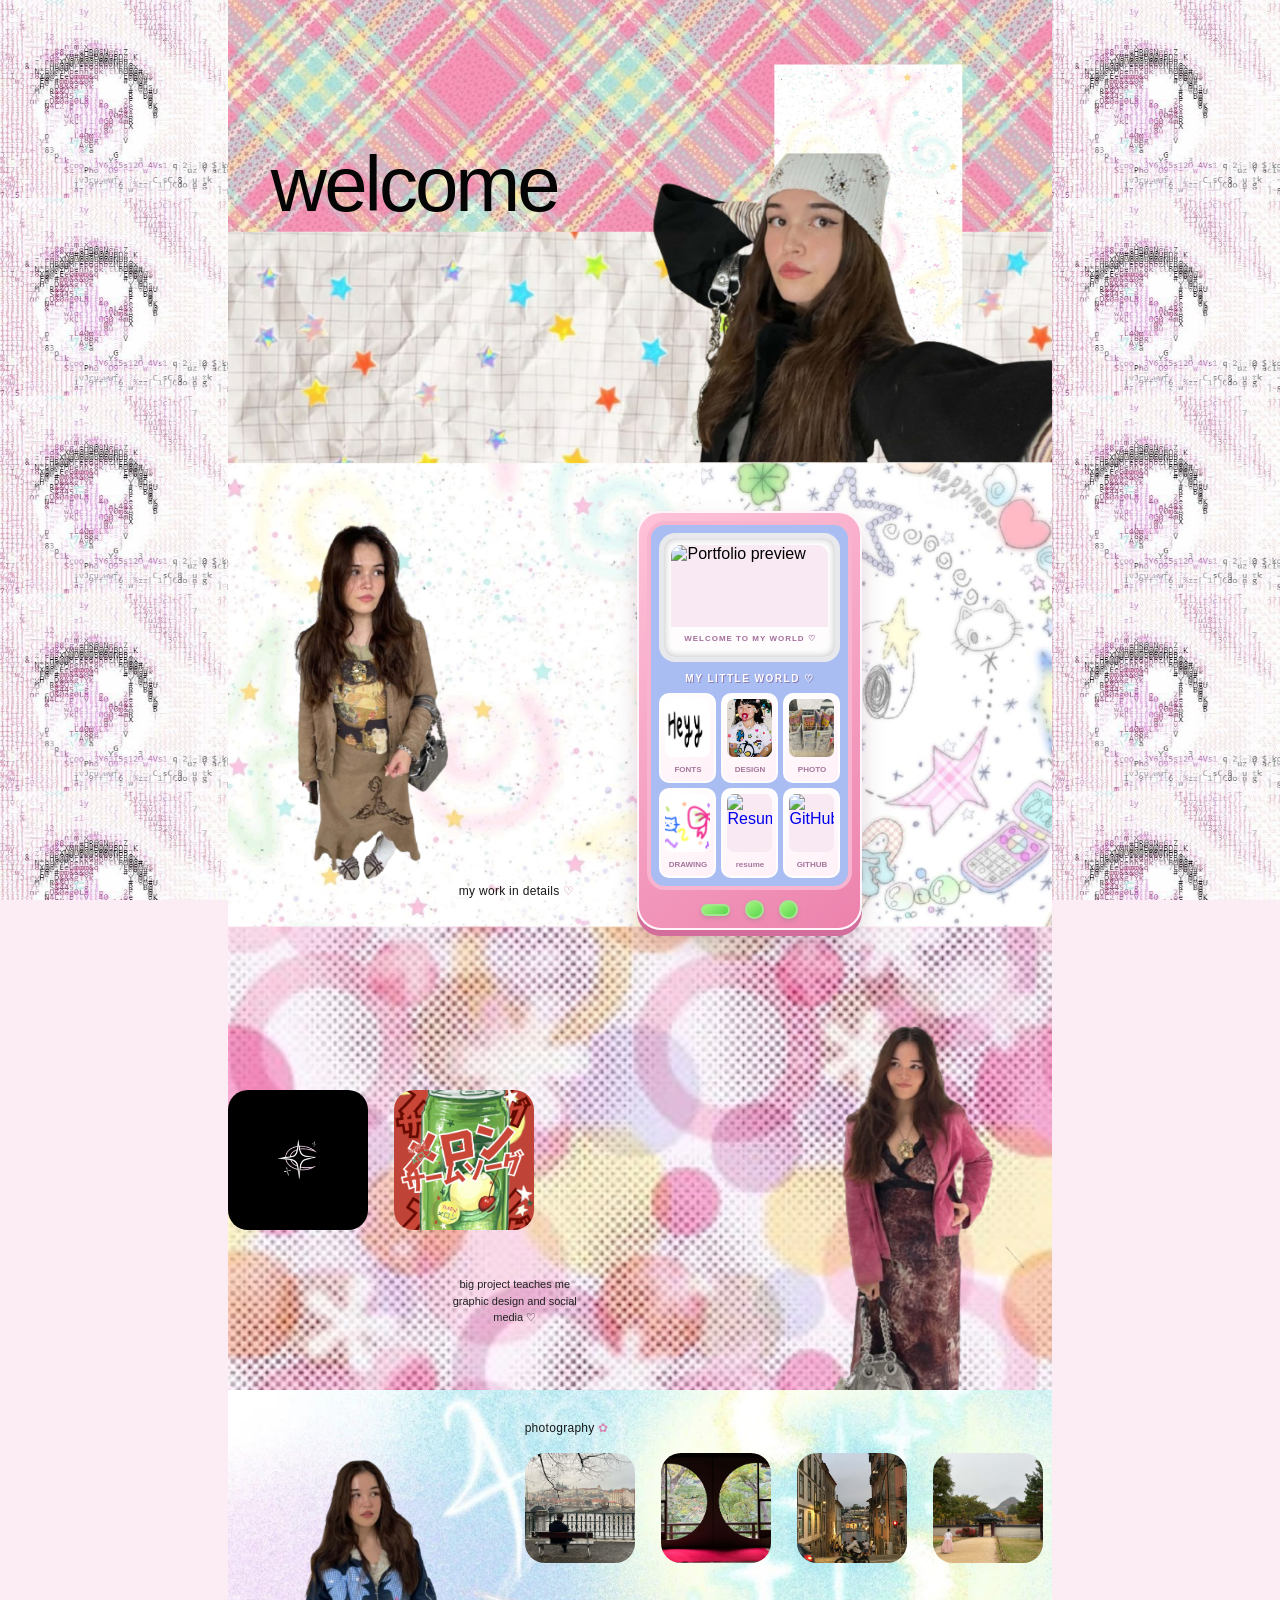
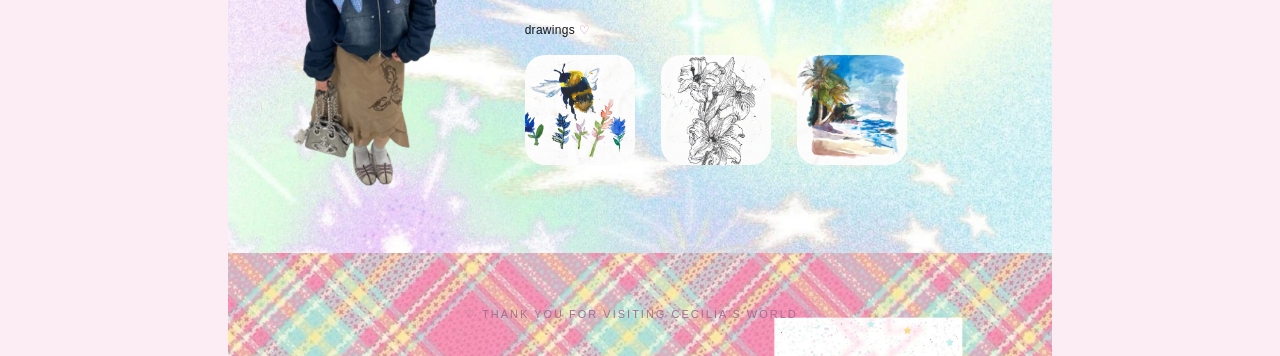
==== index.html @ d6f6a8c8 "Update index.html" ====
<!DOCTYPE html>
<html lang="en">
<head>
<meta charset="UTF-8">
<meta name="viewport" content="width=device-width, initial-scale=1.0">
<title>Cecilia ♡ Portfolio</title>

<style>
:root {
  --pink: #f3a6c6;
  --lavender: #a9bdf2;
  --placeholder: #cbd4db;
  --text-pink: #a4779b;
}

* {
  margin: 0;
  padding: 0;
  box-sizing: border-box;
}

html {
  scroll-behavior: smooth;
}

body {
  min-height: 100vh;
  overflow-x: hidden;
  font-family: "Trebuchet MS", Arial, sans-serif;
  background-color: #fcecf4;
  background-image: url("piink.jpg");
  background-repeat: repeat;
  background-size: 350px auto;
  background-attachment: fixed;
}

/* MAIN WEBSITE */

.site-shell {
  position: relative;
  width: min(824px, 100%);
  min-height: 100vh;
  margin: 0 auto;
  overflow: hidden;
  background: #fcecf4 url("bgph.png") center top / 100% auto repeat-y;
}

/* WELCOME SECTION */

.hero {
  position: relative;
  width: 100%;
  height: 464px;
}

.intro {
  position: absolute;
  top: 145px;
  left: 5.2%;
  z-index: 1;
}

.intro h1 {
  font-size: clamp(48px, 8.5vw, 78px);
  line-height: 1;
  font-weight: 400;
  letter-spacing: -3px;
  color: #050505;
}

.intro p,
.intro .stars {
  display: none;
}

/* PINK DEVICE */

.device {
  position: absolute;
  top: 511px;
  right: 23%;
  width: 225px;
  padding: 8px;
  border: 2px solid #fff4fa;
  border-radius: 24px;
  background: linear-gradient(145deg, #ffc3d9, #ec82ad);
  box-shadow: 0 6px 0 #d36d9b, 0 12px 22px #85546b40;
  z-index: 5;
}

.screen {
  padding: 8px;
  border: 4px solid #f8b3cf;
  border-radius: 18px;
  background: #a9bdf2;
}

.display {
  padding: 7px;
  border: 5px solid #e7e9ec;
  border-radius: 16px;
  background: #fff;
  box-shadow: inset 0 0 8px #bbb;
}

.display-image {
  position: relative;
  height: 105px;
  overflow: hidden;
  border-radius: 10px;
  background: #f9e9f3;
}

.display-image img {
  display: block;
  width: 100%;
  height: 100%;
  object-fit: cover;
  transition: opacity .3s ease;
}

.display-label {
  position: absolute;
  bottom: 0;
  left: 0;
  width: 100%;
  padding: 7px 3px;
  color: #a36e9b;
  background: #ffffffdf;
  text-align: center;
  font-size: 8px;
  font-weight: bold;
  letter-spacing: 1px;
}

.panel-title {
  margin: 11px 0 9px;
  color: white;
  text-align: center;
  font-size: 10px;
  letter-spacing: 1.5px;
  text-shadow: 1px 1px #897ab9;
}

/* DEVICE PROJECT BUTTONS */

.device-projects {
  display: grid;
  grid-template-columns: repeat(3, minmax(0, 1fr));
  gap: 5px;
}

.device-project {
  min-width: 0;
  height: 90px;
  padding: 4px;
  display: flex;
  flex-direction: column;
  justify-content: space-between;
  align-items: stretch;
  border: 2px solid #ffffffc9;
  border-radius: 10px;
  background: linear-gradient(145deg, #fff, #fff0f7);
  text-align: center;
  text-decoration: none;
  transition: transform .2s, box-shadow .2s;
}

.device-project:hover,
.device-project:focus-visible {
  transform: translateY(-3px) scale(1.04);
  box-shadow: 0 4px 9px #735b8c55;
  outline: none;
}

.device-project img {
  display: block;
  width: 100%;
  height: 58px;
  flex: 0 0 58px;
  object-fit: cover;
  border-radius: 7px;
  background: #f9e9f3;
}

.device-project span {
  display: block;
  height: auto;
  padding: 3px 0 2px;
  color: var(--text-pink);
  font-size: 8px;
  font-weight: bold;
  line-height: 1.1;
  text-align: center;
  overflow-wrap: anywhere;
}

/* DEVICE BUTTONS */

.controls {
  display: flex;
  justify-content: center;
  align-items: center;
  gap: 15px;
  padding: 10px 0 1px;
}

.controls span {
  display: block;
  width: 19px;
  height: 19px;
  border: 2px solid #a3e68f;
  border-radius: 50%;
  background: linear-gradient(145deg, #a4f47f, #58d64e);
  box-shadow: 0 2px 4px #7775;
}

.controls span:first-child {
  width: 29px;
  height: 12px;
  border-radius: 20px;
}

/* GALLERY SECTIONS */

.gallery-section {
  position: relative;
  width: 100%;
  padding: 0;
}

.gallery-heading {
  color: #171717;
  font-size: 12px;
  font-weight: normal;
  letter-spacing: .3px;
}

.gallery-heading span {
  color: #d887b3;
}

/* MY WORK */

.work-section {
  height: 929px;
  min-height: 929px;
}

.work-section .gallery-heading {
  position: absolute;
  top: 420px;
  left: 28%;
  margin: 0;
}

.work-section .slider-wrapper {
  position: absolute;
  top: 626px;
  left: 0;
}

.work-section .section-note {
  position: absolute;
  top: 812px;
  left: 26%;
  width: 145px;
  margin: 0;
  color: #222;
  font-size: 11px;
  line-height: 1.5;
  text-align: center;
}

/* HORIZONTAL SLIDERS */

.slider-wrapper {
  position: relative;
  display: flex;
  align-items: center;
  width: 100%;
}

.slider {
  display: flex;
  gap: 26px;
  width: 100%;
  overflow-x: auto;
  padding: 0 0 8px;
  scroll-behavior: smooth;
  scroll-snap-type: x mandatory;
  scrollbar-width: none;
  overscroll-behavior-x: contain;
}

.slider::-webkit-scrollbar {
  display: none;
}

/* GALLERY CARDS */

.photo-card {
  position: relative;
  display: block;
  flex: 0 0 140px;
  height: 140px;
  overflow: hidden;
  border-radius: 20px;
  background: var(--placeholder);
  text-decoration: none;
  scroll-snap-align: start;
  transition: transform .22s, box-shadow .22s;
}

.photo-card:hover,
.photo-card:focus-visible {
  transform: translateY(-4px);
  box-shadow: 0 7px 14px #755b8050;
  outline: none;
}

.photo-card img {
  display: block;
  width: 100%;
  height: 100%;
  object-fit: cover;
  background: var(--placeholder);
}

.photo-name {
  position: absolute;
  right: 0;
  bottom: 0;
  left: 0;
  padding: 15px 5px 8px;
  color: white;
  background: linear-gradient(transparent, #0009);
  text-align: center;
  font-size: 10px;
  opacity: 0;
  transition: opacity .2s;
}

.photo-card:hover .photo-name,
.photo-card:focus-visible .photo-name {
  opacity: 1;
}

/* PHOTOGRAPHY */

.photo-section {
  height: 230px;
  min-height: 230px;
  padding-top: 28px;
}

.photo-section .gallery-heading,
.drawing-section .gallery-heading {
  margin: 0 0 18px 36%;
}

.photo-section .slider-wrapper,
.drawing-section .slider-wrapper {
  width: 64%;
  margin-left: 36%;
}

.photo-section .photo-card,
.drawing-section .photo-card {
  flex: 0 0 110px;
  height: 110px;
  border-radius: 20px;
}

/* DRAWINGS */

.drawing-section {
  min-height: 260px;
  padding-top: 0;
}

.drawing-section .gallery-heading {
  margin-bottom: 18px;
}

/* SLIDER ARROWS */

.slide-btn {
  position: absolute;
  top: 50%;
  z-index: 6;
  display: grid;
  width: 30px;
  height: 30px;
  place-items: center;
  border: 2px solid white;
  border-radius: 50%;
  background: #f3a6c6ef;
  color: white;
  font-size: 21px;
  line-height: 1;
  cursor: pointer;
  opacity: 0;
  transform: translateY(-50%);
  transition: opacity .2s, background .2s;
}

.slider-wrapper:hover .slide-btn,
.slider-wrapper:focus-within .slide-btn {
  opacity: 1;
}

.slide-btn:hover {
  background: #d989b2;
}

.slide-btn.prev {
  left: 5px;
}

.slide-btn.next {
  right: 5px;
}

/* FOOTER */

.footer {
  padding: 25px 12px 35px;
  color: #a46e94;
  text-align: center;
  font-size: 11px;
  letter-spacing: 2px;
}

/* MOBILE */

@media (max-width: 650px) {

  .site-shell {
    background-size: 100% auto;
    background-position: center top;
  }

  .hero {
    height: 450px;
  }

  .intro {
    top: 105px;
    left: 5%;
  }

  .device {
    top: 310px;
    right: 5%;
    width: 225px;
  }

  .work-section {
    height: 520px;
    min-height: 520px;
  }

  .work-section .gallery-heading {
    top: 25px;
    left: 7%;
  }

  .work-section .slider-wrapper {
    top: 65px;
  }

  .work-section .section-note {
    top: 225px;
    left: 7%;
    text-align: left;
  }

  .photo-section {
    height: 190px;
    min-height: 190px;
    padding-top: 20px;
  }

  .photo-section .gallery-heading,
  .drawing-section .gallery-heading {
    margin-left: 7%;
  }

  .photo-section .slider-wrapper,
  .drawing-section .slider-wrapper {
    width: 93%;
    margin-left: 7%;
  }

  .drawing-section {
    min-height: 190px;
  }

  .slide-btn {
    opacity: 1;
  }
}

@media (prefers-reduced-motion: reduce) {
  html {
    scroll-behavior: auto;
  }

  .slider,
  .photo-card,
  .device-project,
  .display-image img {
    transition: none;
  }
}
</style>
</head>

<body>

<main class="site-shell">

  <!-- WELCOME -->

  <section class="hero">

    <div class="intro">
      <h1>welcome</h1>
    </div>

    <!-- PINK DEVICE -->

    <div class="device">

      <div class="screen">

        <div class="display">

          <div class="display-image">

            <img
              id="mainPreview"
              src="images/profile.jpg"
              alt="Portfolio preview"
            >

            <div class="display-label" id="previewTitle">
              WELCOME TO MY WORLD ♡
            </div>

          </div>

        </div>

        <h2 class="panel-title">MY LITTLE WORLD ♡</h2>

        <div class="device-projects">

          <!-- FONTS -->

          <a href="font.html"
             class="device-project"
             data-image="images/font.png"
             data-title="MY FONTS">

            <img src="images/font.png" alt="Fonts">
            <span>FONTS</span>

          </a>

          <!-- DESIGN -->

          <a href="design.html"
             class="device-project"
             data-image="images/posters (1).png"
             data-title="MY DESIGNS">

            <img src="images/posters (1).png" alt="Design">
            <span>DESIGN</span>

          </a>

          <!-- PHOTOGRAPHY -->

          <a href="photography.html"
             class="device-project"
             data-image="images/news.jpg"
             data-title="PHOTOGRAPHY">

            <img src="images/news.jpg" alt="Photography">
            <span>PHOTO</span>

          </a>

          <!-- DRAWINGS -->

          <a href="drawings.html"
             class="device-project"
             data-image="images/Drawing.sketchpad.jpeg"
             data-title="DRAWINGS">

            <img src="images/Drawing.sketchpad.jpeg" alt="Drawings">
            <span>DRAWING</span>

          </a>

          <!-- RESUME -->

          <a href="resume.html"
             class="device-project"
             data-image="images/art.jpg"
             data-title="MY RESUME">

            <img src="images/art.jpg" alt="Resume">
            <span>resume</span>

          </a>

          <!-- GITHUB -->

          <a href="https://github.com/cecilialovescats"
             class="device-project"
             data-image="images/creative.jpg"
             data-title="MY GITHUB">

            <img src="images/creative.jpg" alt="GitHub">
            <span>GITHUB</span>

          </a>

        </div>
      </div>

      <div class="controls" aria-hidden="true">
        <span></span>
        <span></span>
        <span></span>
      </div>

    </div>

  </section>

  <!-- MY WORK IN DETAILS -->

  <section class="gallery-section work-section">

    <h2 class="gallery-heading">
      my work in details <span>♡</span>
    </h2>

    <div class="slider-wrapper">

      <button class="slide-btn prev"
              data-target="workSlider"
              aria-label="Scroll projects left">‹</button>

      <div class="slider" id="workSlider">

        <a href="ncquality.html" class="photo-card">
          <img src="images/star.png" alt="NCQuality project">
          <span class="photo-name">NCQuality</span>
        </a>

        <a href="posters.html" class="photo-card">
          <img src="images/posters.png" alt="Posters project">
          <span class="photo-name">Posters</span>
        </a>

      </div>

      <button class="slide-btn next"
              data-target="workSlider"
              aria-label="Scroll projects right">›</button>

    </div>

    <p class="section-note">
      big project teaches me graphic design and social media ♡
    </p>

  </section>

  <!-- PHOTOGRAPHY -->

  <section class="gallery-section photo-section">

    <h2 class="gallery-heading">
      photography <span>✿</span>
    </h2>

    <div class="slider-wrapper">

      <button class="slide-btn prev"
              data-target="photoSlider"
              aria-label="Scroll photography left">‹</button>

      <div class="slider" id="photoSlider">

        <a href="photography.html" class="photo-card">
          <img src="images/2890cd8f-849c-4535-8a8e-455f8d6b1c19.jpg" alt="Photography 1">
        </a>

        <a href="photography.html" class="photo-card">
          <img src="images/kyoto.jpg" alt="Photography 2">
        </a>

        <a href="photography.html" class="photo-card">
          <img src="images/moment.jpg" alt="Photography 3">
        </a>

        <a href="photography.html" class="photo-card">
          <img src="images/mount.jpg" alt="Photography 4">
        </a>

        <a href="photography.html" class="photo-card">
          <img src="images/fuji.jpg" alt="Photography 5">
        </a>

        <a href="photography.html" class="photo-card">
          <img src="images/osaka.jpg" alt="Photography 6">
        </a>

      </div>

      <button class="slide-btn next"
              data-target="photoSlider"
              aria-label="Scroll photography right">›</button>

    </div>

  </section>

  <!-- DRAWINGS -->

  <section class="gallery-section drawing-section">

    <h2 class="gallery-heading">
      drawings <span>♡</span>
    </h2>

    <div class="slider-wrapper">

      <button class="slide-btn prev"
              data-target="drawingSlider"
              aria-label="Scroll drawings left">‹</button>

      <div class="slider" id="drawingSlider">

        <a href="drawings.html" class="photo-card">
          <img src="images/bee.png" alt="Drawing 1">
        </a>

        <a href="drawings.html" class="photo-card">
          <img src="images/Screenshot_22-4-2026_9506_.jpeg" alt="Drawing 2">
        </a>

        <a href="drawings.html" class="photo-card">
          <img src="images/Screenshot_22-4-2026_94926_.jpeg" alt="Drawing 3">
        </a>

      </div>

      <button class="slide-btn next"
              data-target="drawingSlider"
              aria-label="Scroll drawings right">›</button>

    </div>

  </section>

  <footer class="footer">
    ♡ THANK YOU FOR VISITING CECILIA'S WORLD ♡
  </footer>

</main>

<script>

/* DEVICE HOVER PREVIEW */

const mainPreview = document.getElementById("mainPreview");
const previewTitle = document.getElementById("previewTitle");

const defaultImage = "images/profile.jpg";
const defaultTitle = "WELCOME TO MY WORLD ♡";

function showProjectPreview(project) {

  const thumbnail = project.querySelector("img");

  const imagePath = project.dataset.image ||
    (thumbnail ? thumbnail.getAttribute("src") : "");

  const title = project.dataset.title || "MY PROJECT";

  if (!imagePath) return;

  mainPreview.style.visibility = "visible";
  mainPreview.style.opacity = "0";

  const previewLoader = new Image();

  previewLoader.onload = function () {

    mainPreview.src = imagePath;
    mainPreview.style.visibility = "visible";
    mainPreview.style.opacity = "1";

    previewTitle.textContent = title;

  };

  previewLoader.onerror = function () {

    mainPreview.style.visibility = "visible";
    mainPreview.style.opacity = "0";

    previewTitle.textContent = "IMAGE NOT FOUND ♡";

    console.warn("Could not load preview image:", imagePath);

  };

  previewLoader.src = imagePath;
}

function resetProjectPreview() {

  mainPreview.style.visibility = "visible";
  mainPreview.style.opacity = "1";

  mainPreview.src = defaultImage;

  previewTitle.textContent = defaultTitle;
}

document.querySelectorAll(".device-project").forEach(project => {

  project.addEventListener("mouseenter", () => {
    showProjectPreview(project);
  });

  project.addEventListener("mouseleave", () => {
    resetProjectPreview();
  });

  project.addEventListener("focus", () => {
    showProjectPreview(project);
  });

  project.addEventListener("blur", () => {
    resetProjectPreview();
  });

});

/* HORIZONTAL GALLERY SLIDERS */

document.querySelectorAll(".slide-btn").forEach(button => {

  button.addEventListener("click", () => {

    const slider = document.getElementById(button.dataset.target);

    if (!slider) return;

    const direction = button.classList.contains("next") ? 1 : -1;

    const firstCard = slider.querySelector(".photo-card");

    const gap = 26;

    const step = firstCard
      ? firstCard.getBoundingClientRect().width + gap
      : slider.clientWidth * 0.8;

    slider.scrollBy({
      left: direction * step * 2,
      behavior: "smooth"
    });

  });

});

</script>

</body>
</html>
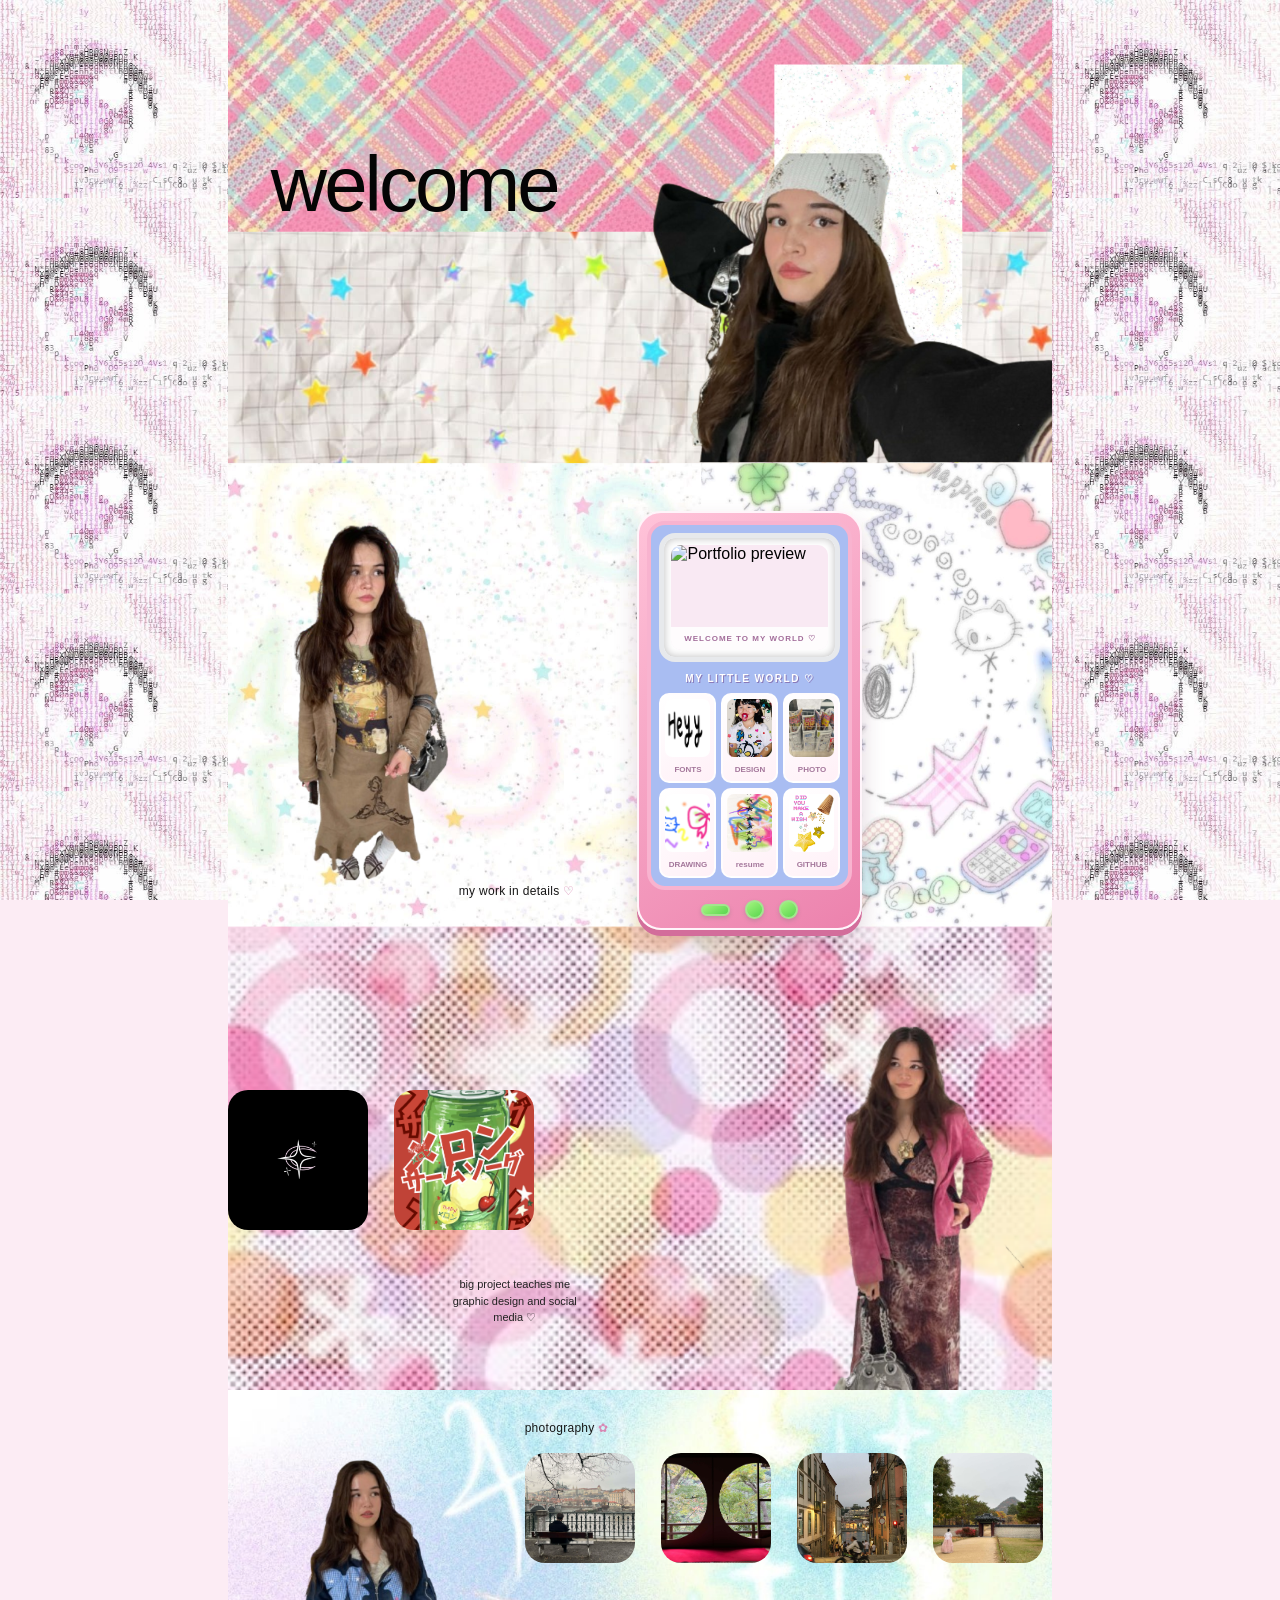
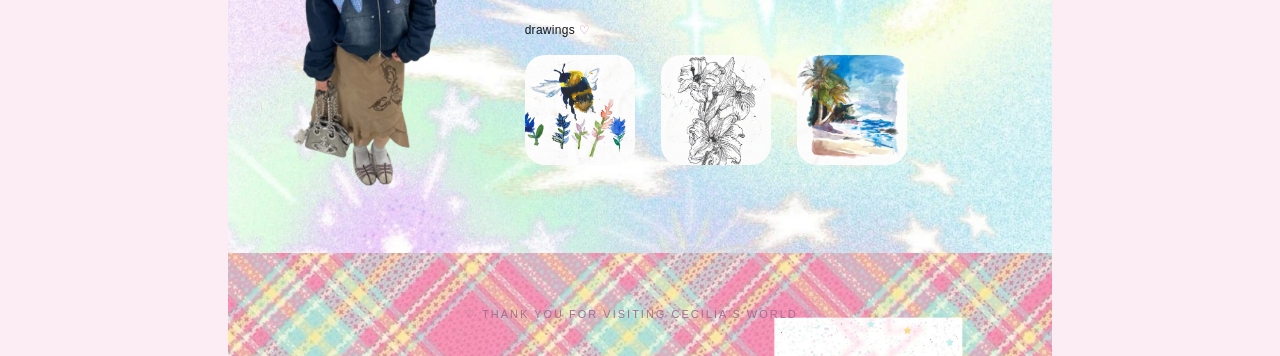
==== commit a4fe9475: "Update index.html" ====
--- a/index.html
+++ b/index.html
@@ -35,8 +35,6 @@
   background-attachment: fixed;
 }
 
-/* MAIN WEBSITE */
-
 .site-shell {
   position: relative;
   width: min(824px, 100%);
@@ -46,8 +44,6 @@
   background: #fcecf4 url("bgph.png") center top / 100% auto repeat-y;
 }
 
-/* WELCOME SECTION */
-
 .hero {
   position: relative;
   width: 100%;
@@ -73,8 +69,6 @@
 .intro .stars {
   display: none;
 }
-
-/* PINK DEVICE */
 
 .device {
   position: absolute;
@@ -143,7 +137,6 @@
   text-shadow: 1px 1px #897ab9;
 }
 
-/* DEVICE PROJECT BUTTONS */
 
 .device-projects {
   display: grid;
@@ -196,8 +189,6 @@
   overflow-wrap: anywhere;
 }
 
-/* DEVICE BUTTONS */
-
 .controls {
   display: flex;
   justify-content: center;
@@ -222,8 +213,6 @@
   border-radius: 20px;
 }
 
-/* GALLERY SECTIONS */
-
 .gallery-section {
   position: relative;
   width: 100%;
@@ -241,7 +230,6 @@
   color: #d887b3;
 }
 
-/* MY WORK */
 
 .work-section {
   height: 929px;
@@ -273,7 +261,6 @@
   text-align: center;
 }
 
-/* HORIZONTAL SLIDERS */
 
 .slider-wrapper {
   position: relative;
@@ -298,7 +285,6 @@
   display: none;
 }
 
-/* GALLERY CARDS */
 
 .photo-card {
   position: relative;
@@ -347,7 +333,7 @@
   opacity: 1;
 }
 
-/* PHOTOGRAPHY */
+
 
 .photo-section {
   height: 230px;
@@ -373,8 +359,6 @@
   border-radius: 20px;
 }
 
-/* DRAWINGS */
-
 .drawing-section {
   min-height: 260px;
   padding-top: 0;
@@ -383,8 +367,6 @@
 .drawing-section .gallery-heading {
   margin-bottom: 18px;
 }
-
-/* SLIDER ARROWS */
 
 .slide-btn {
   position: absolute;
@@ -423,7 +405,6 @@
   right: 5px;
 }
 
-/* FOOTER */
 
 .footer {
   padding: 25px 12px 35px;
@@ -433,8 +414,6 @@
   letter-spacing: 2px;
 }
 
-/* MOBILE */
-
 @media (max-width: 650px) {
 
   .site-shell {
@@ -522,7 +501,7 @@
 
 <main class="site-shell">
 
-  <!-- WELCOME -->
+  
 
   <section class="hero">
 
@@ -530,7 +509,6 @@
       <h1>welcome</h1>
     </div>
 
-    <!-- PINK DEVICE -->
 
     <div class="device">
 
@@ -558,7 +536,7 @@
 
         <div class="device-projects">
 
-          <!-- FONTS -->
+      
 
           <a href="font.html"
              class="device-project"
@@ -570,7 +548,7 @@
 
           </a>
 
-          <!-- DESIGN -->
+        
 
           <a href="design.html"
              class="device-project"
@@ -582,7 +560,7 @@
 
           </a>
 
-          <!-- PHOTOGRAPHY -->
+         
 
           <a href="photography.html"
              class="device-project"
@@ -594,7 +572,6 @@
 
           </a>
 
-          <!-- DRAWINGS -->
 
           <a href="drawings.html"
              class="device-project"
@@ -606,26 +583,24 @@
 
           </a>
 
-          <!-- RESUME -->
-
-          <a href="resume.html"
+     
+          <a href="file:///C:/Users/celia/Downloads/cecilia%20(2).pdf"
              class="device-project"
-             data-image="images/art.jpg"
+             data-image="images/p4.png"
              data-title="MY RESUME">
 
-            <img src="images/art.jpg" alt="Resume">
+            <img src="images/p4.png" alt="Resume">
             <span>resume</span>
 
           </a>
 
-          <!-- GITHUB -->
-
+       
           <a href="https://github.com/cecilialovescats"
              class="device-project"
              data-image="images/creative.jpg"
              data-title="MY GITHUB">
 
-            <img src="images/creative.jpg" alt="GitHub">
+            <img src="images/p7.png" alt="GitHub">
             <span>GITHUB</span>
 
           </a>
@@ -643,8 +618,6 @@
 
   </section>
 
-  <!-- MY WORK IN DETAILS -->
-
   <section class="gallery-section work-section">
 
     <h2 class="gallery-heading">
@@ -683,8 +656,6 @@
 
   </section>
 
-  <!-- PHOTOGRAPHY -->
-
   <section class="gallery-section photo-section">
 
     <h2 class="gallery-heading">
@@ -733,8 +704,7 @@
 
   </section>
 
-  <!-- DRAWINGS -->
-
+ 
   <section class="gallery-section drawing-section">
 
     <h2 class="gallery-heading">
@@ -779,12 +749,11 @@
 
 <script>
 
-/* DEVICE HOVER PREVIEW */
 
 const mainPreview = document.getElementById("mainPreview");
 const previewTitle = document.getElementById("previewTitle");
 
-const defaultImage = "images/profile.jpg";
+const defaultImage = "images/design.png";
 const defaultTitle = "WELCOME TO MY WORLD ♡";
 
 function showProjectPreview(project) {
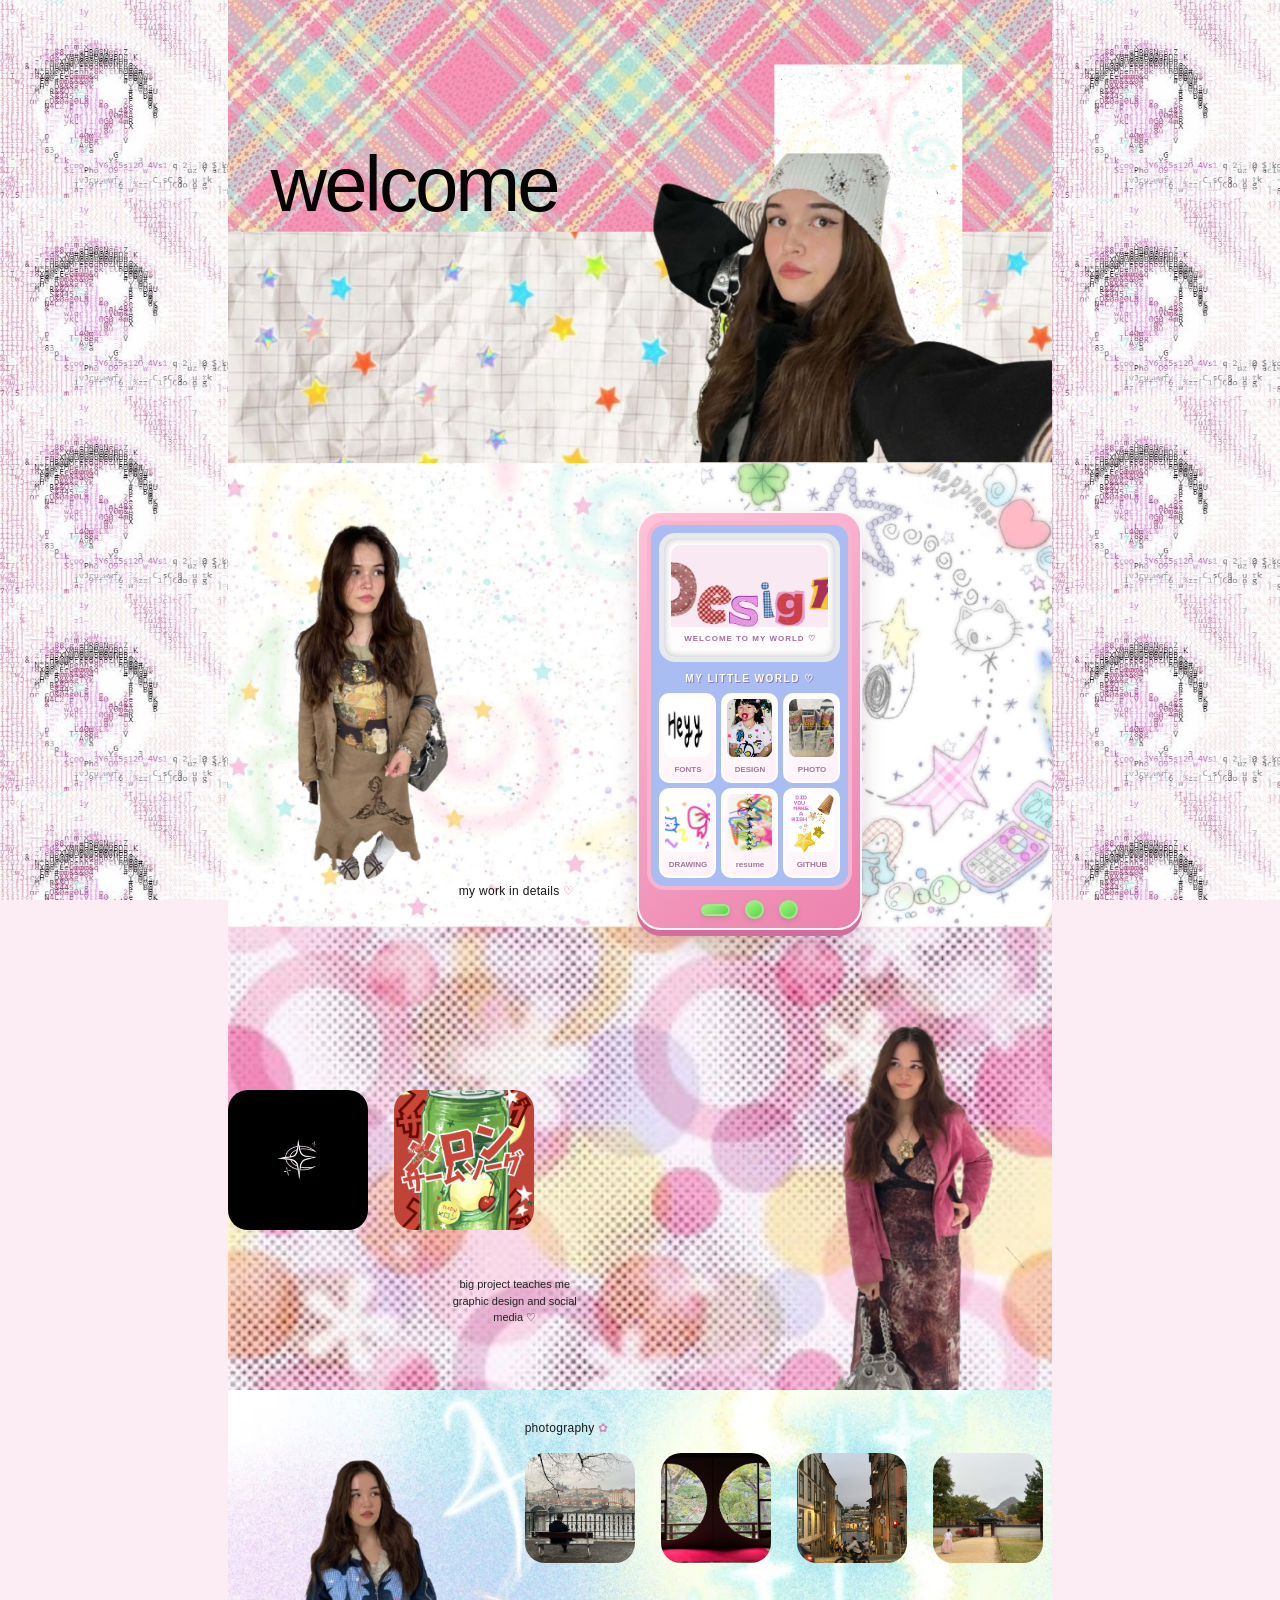
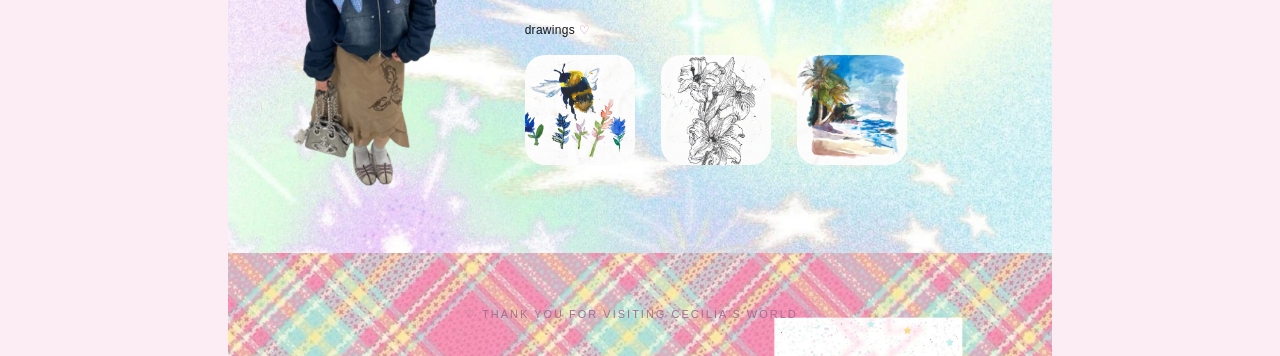
==== commit 1b745e60: "Change image source from profile.jpg to design.png" ====
--- a/index.html
+++ b/index.html
@@ -520,7 +520,7 @@
 
             <img
               id="mainPreview"
-              src="images/profile.jpg"
+              src="images/design.png"
               alt="Portfolio preview"
             >
 
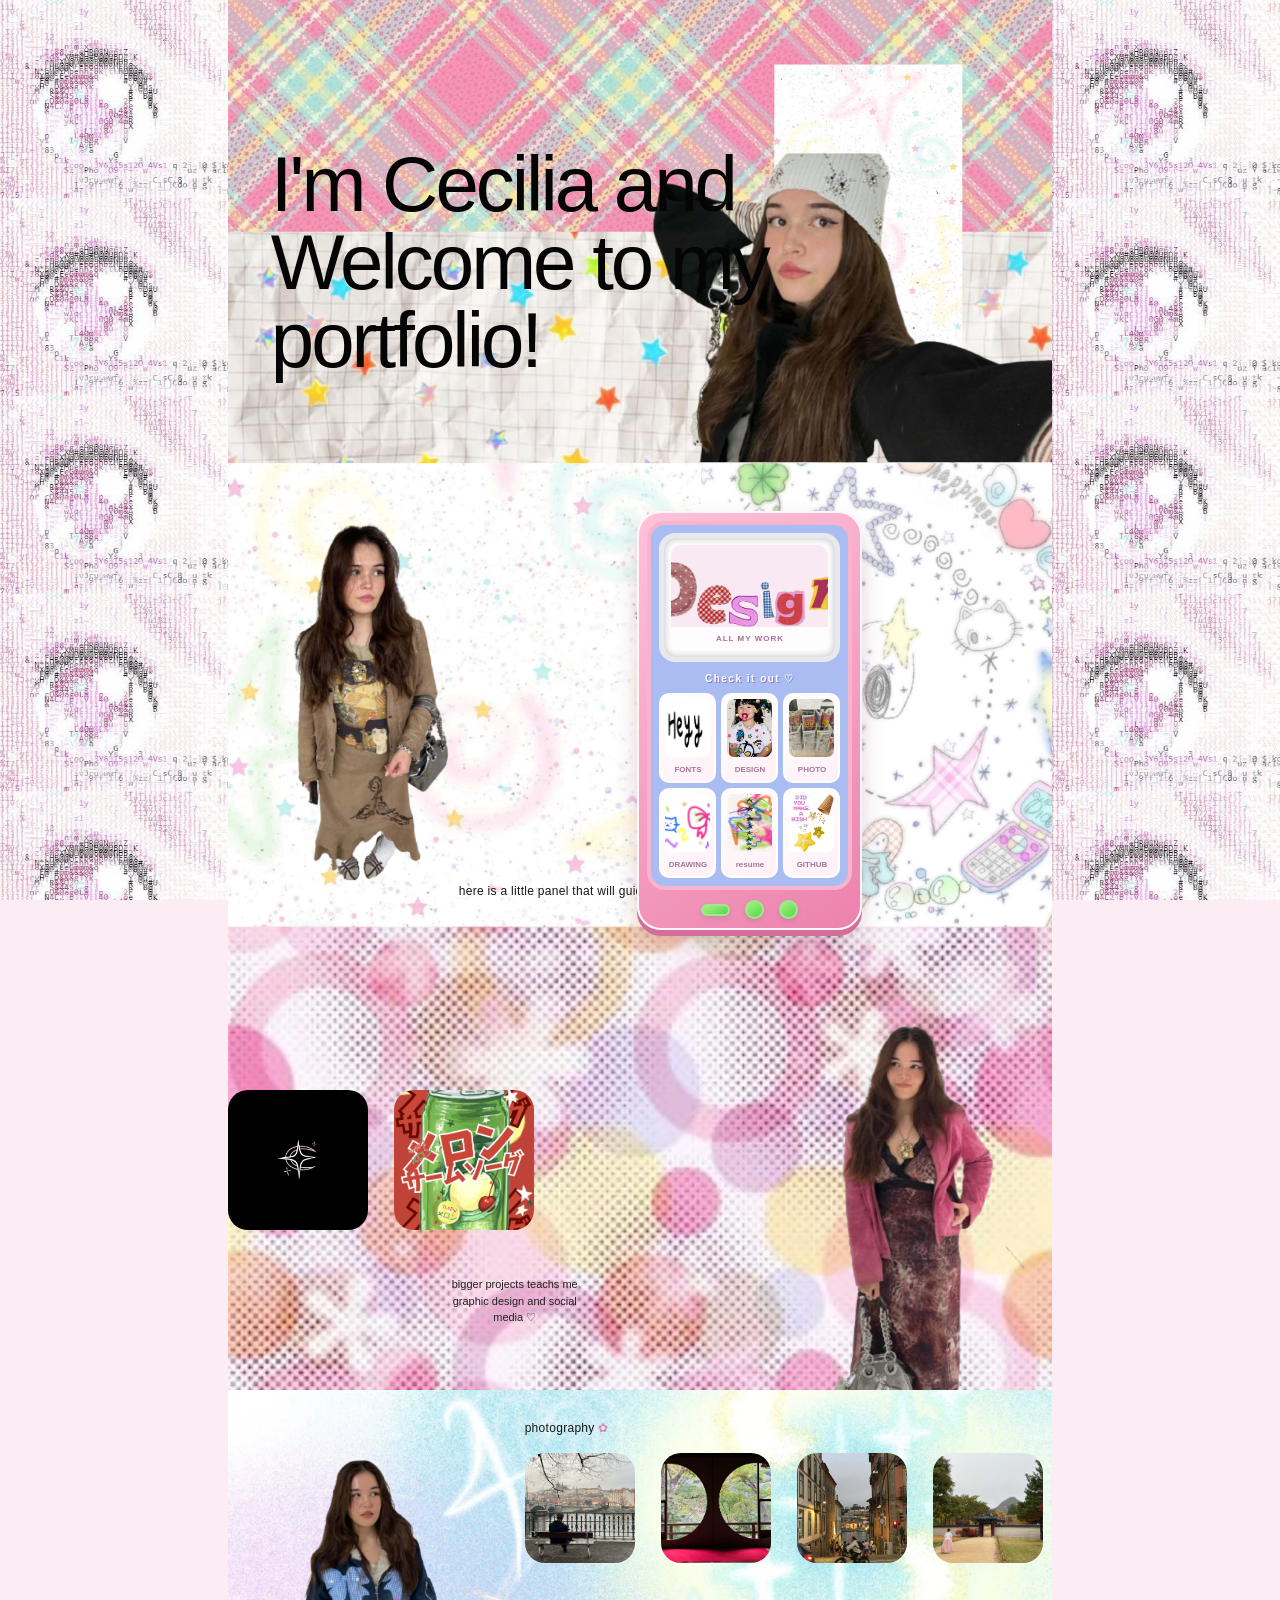
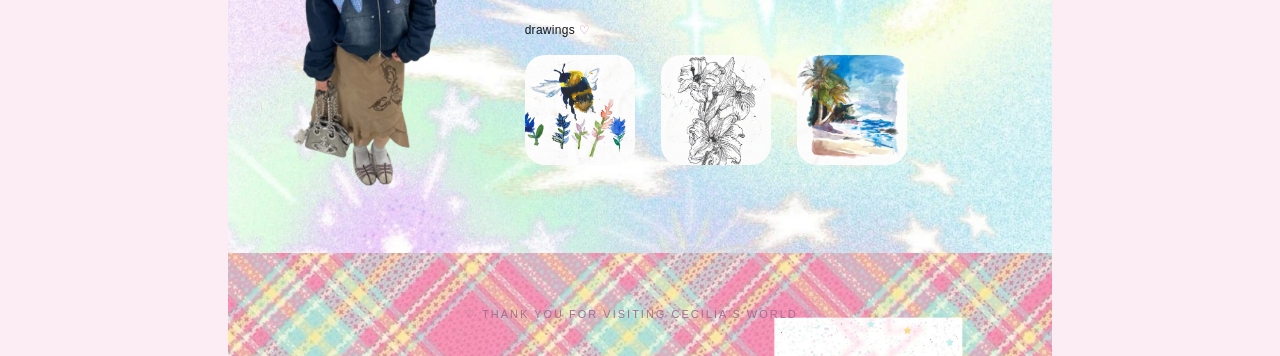
==== commit 61f74038: "Update welcome messages and section titles in HTML" ====
--- a/index.html
+++ b/index.html
@@ -506,7 +506,7 @@
   <section class="hero">
 
     <div class="intro">
-      <h1>welcome</h1>
+      <h1>I'm Cecilia and Welcome to my portfolio!</h1>
     </div>
 
 
@@ -525,14 +525,14 @@
             >
 
             <div class="display-label" id="previewTitle">
-              WELCOME TO MY WORLD ♡
+              ALL MY WORK 
             </div>
 
           </div>
 
         </div>
 
-        <h2 class="panel-title">MY LITTLE WORLD ♡</h2>
+        <h2 class="panel-title">Check it out ♡</h2>
 
         <div class="device-projects">
 
@@ -621,7 +621,7 @@
   <section class="gallery-section work-section">
 
     <h2 class="gallery-heading">
-      my work in details <span>♡</span>
+     here is a little panel that will guide you to my little projects <span>♡</span>
     </h2>
 
     <div class="slider-wrapper">
@@ -651,7 +651,7 @@
     </div>
 
     <p class="section-note">
-      big project teaches me graphic design and social media ♡
+      bigger projects teachs me graphic design and social media ♡
     </p>
 
   </section>
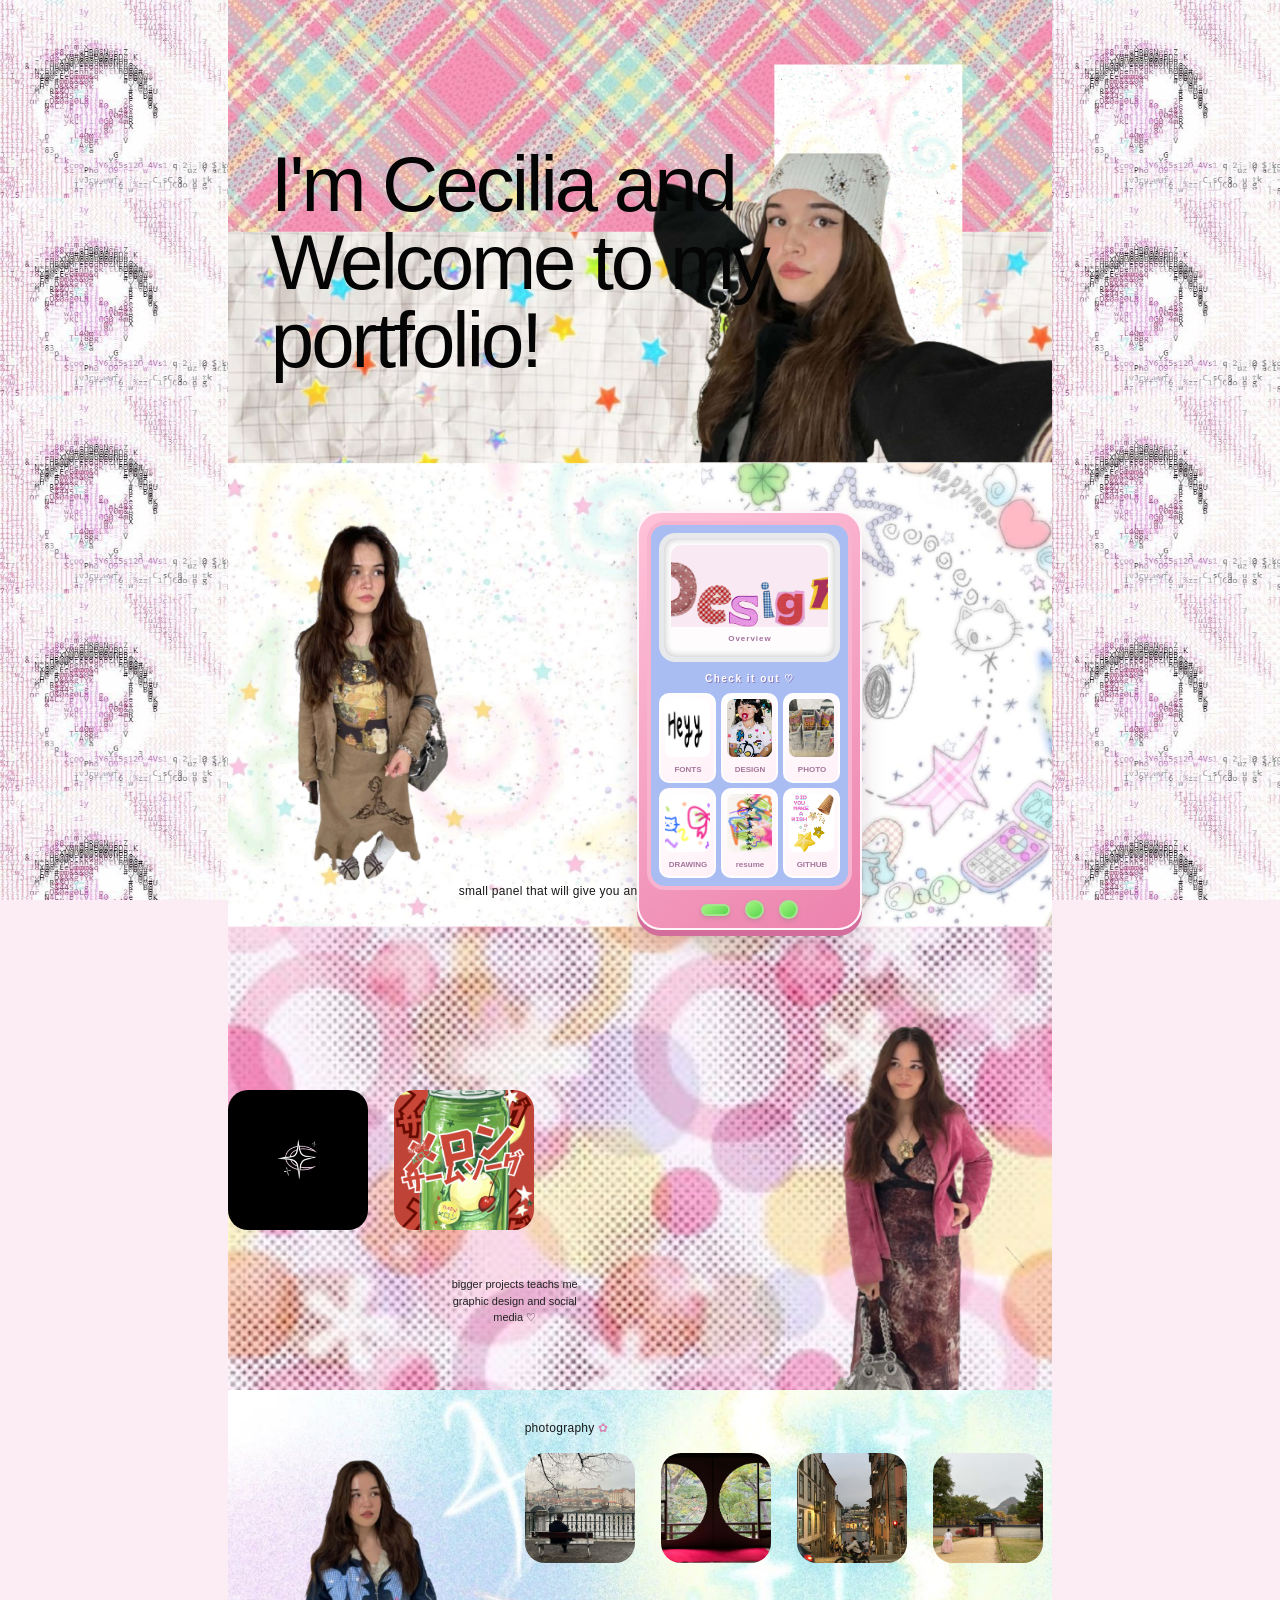
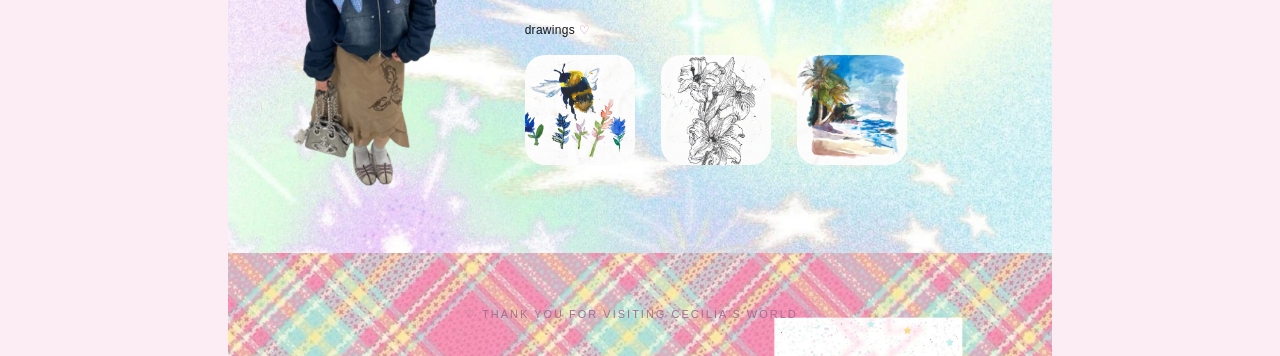
==== commit 920bbdc6: "Update index.html" ====
--- a/index.html
+++ b/index.html
@@ -525,7 +525,7 @@
             >
 
             <div class="display-label" id="previewTitle">
-              ALL MY WORK 
+              Overview
             </div>
 
           </div>
@@ -597,7 +597,7 @@
        
           <a href="https://github.com/cecilialovescats"
              class="device-project"
-             data-image="images/creative.jpg"
+             data-image="images/p7.png"
              data-title="MY GITHUB">
 
             <img src="images/p7.png" alt="GitHub">
@@ -620,9 +620,10 @@
 
   <section class="gallery-section work-section">
 
-    <h2 class="gallery-heading">
-     here is a little panel that will guide you to my little projects <span>♡</span>
-    </h2>
+    <p class="gallery-heading">
+    small panel that will give you an overview of my works
+    </p>
+    
 
     <div class="slider-wrapper">
 
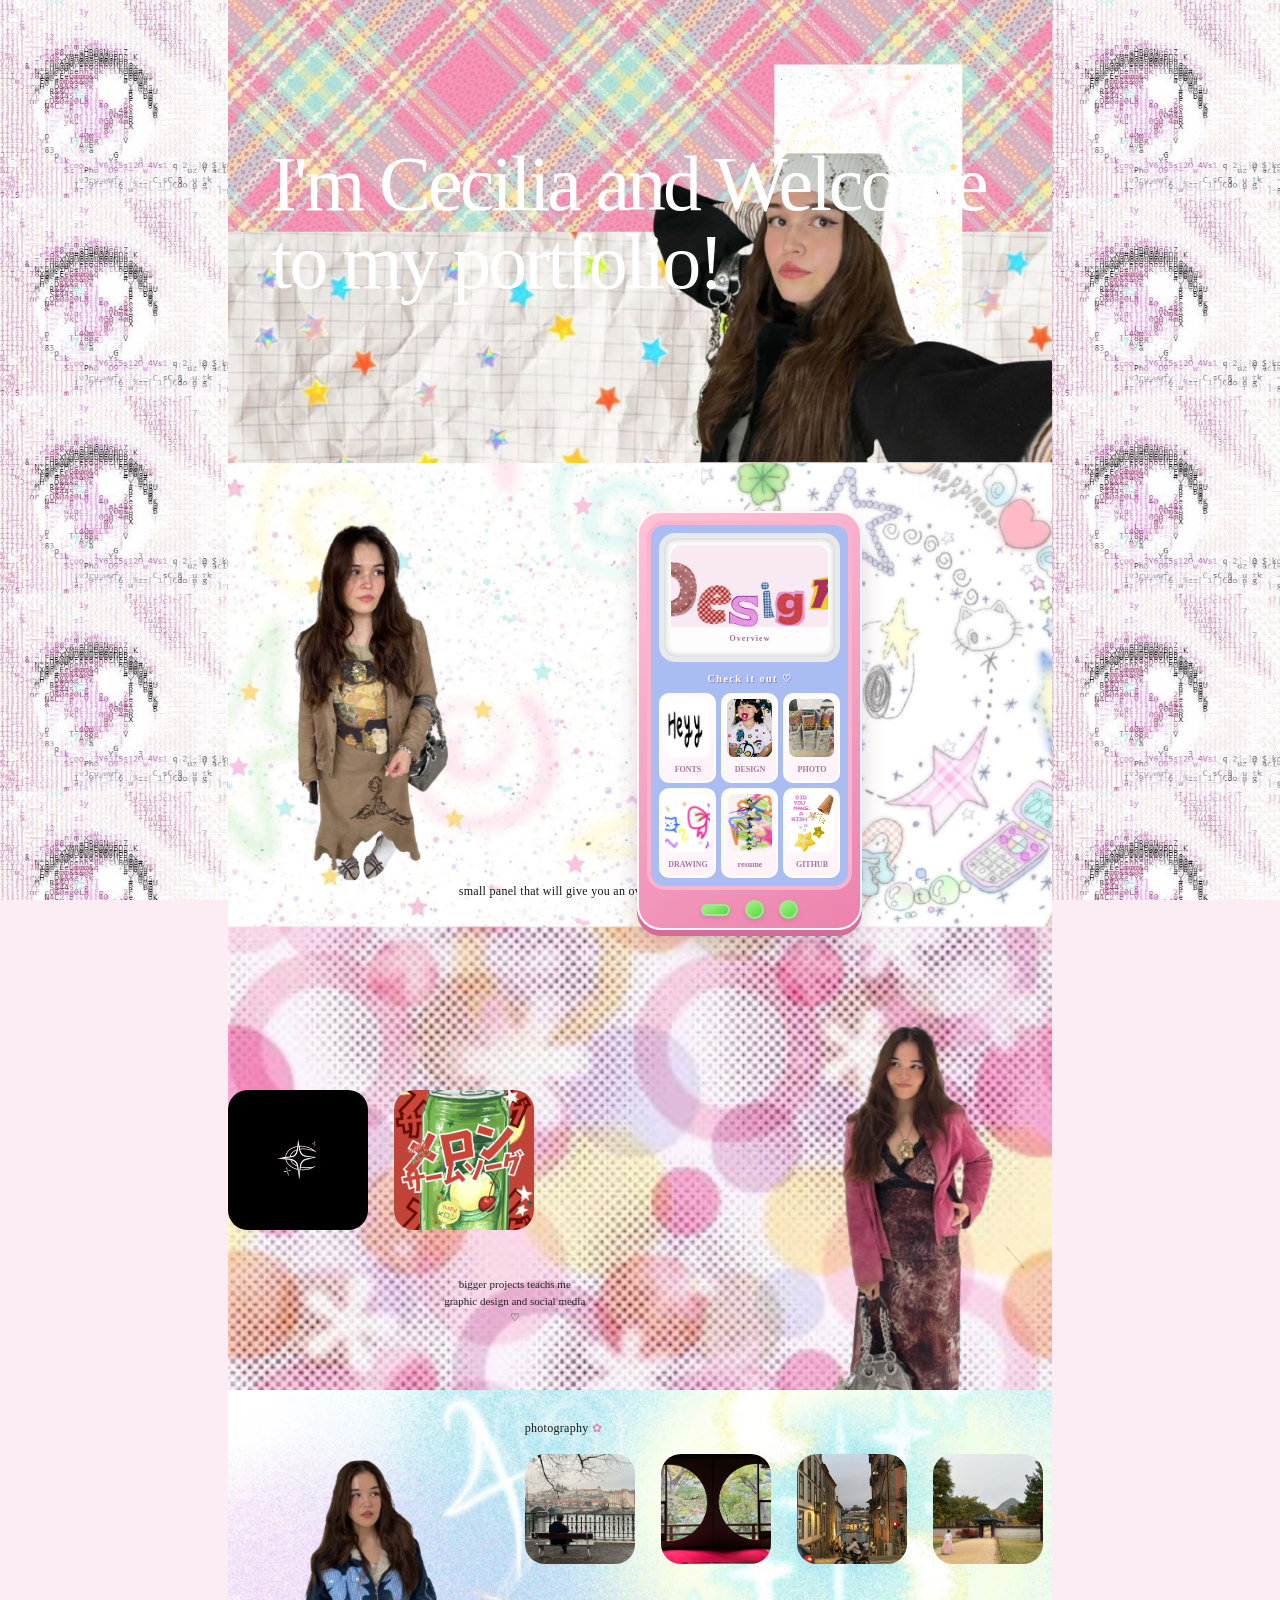
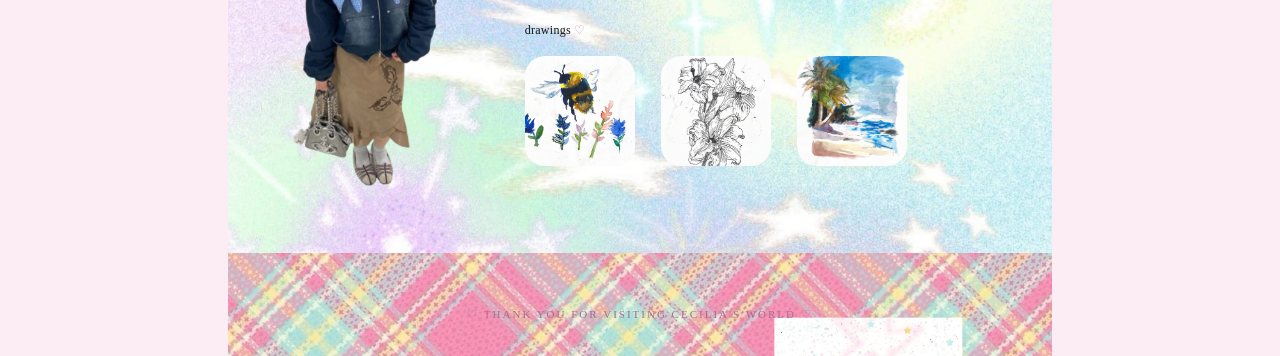
==== commit 831a214c: "Update index.html" ====
--- a/index.html
+++ b/index.html
@@ -27,7 +27,7 @@
 body {
   min-height: 100vh;
   overflow-x: hidden;
-  font-family: "Trebuchet MS", Arial, sans-serif;
+  font-family: "IBM Plex Mono",;
   background-color: #fcecf4;
   background-image: url("piink.jpg");
   background-repeat: repeat;
@@ -58,11 +58,11 @@
 }
 
 .intro h1 {
-  font-size: clamp(48px, 8.5vw, 78px);
+  font-size: clamp(35px, 8.5vw, 78px);
   line-height: 1;
   font-weight: 400;
   letter-spacing: -3px;
-  color: #050505;
+  color: WHITE;
 }
 
 .intro p,
